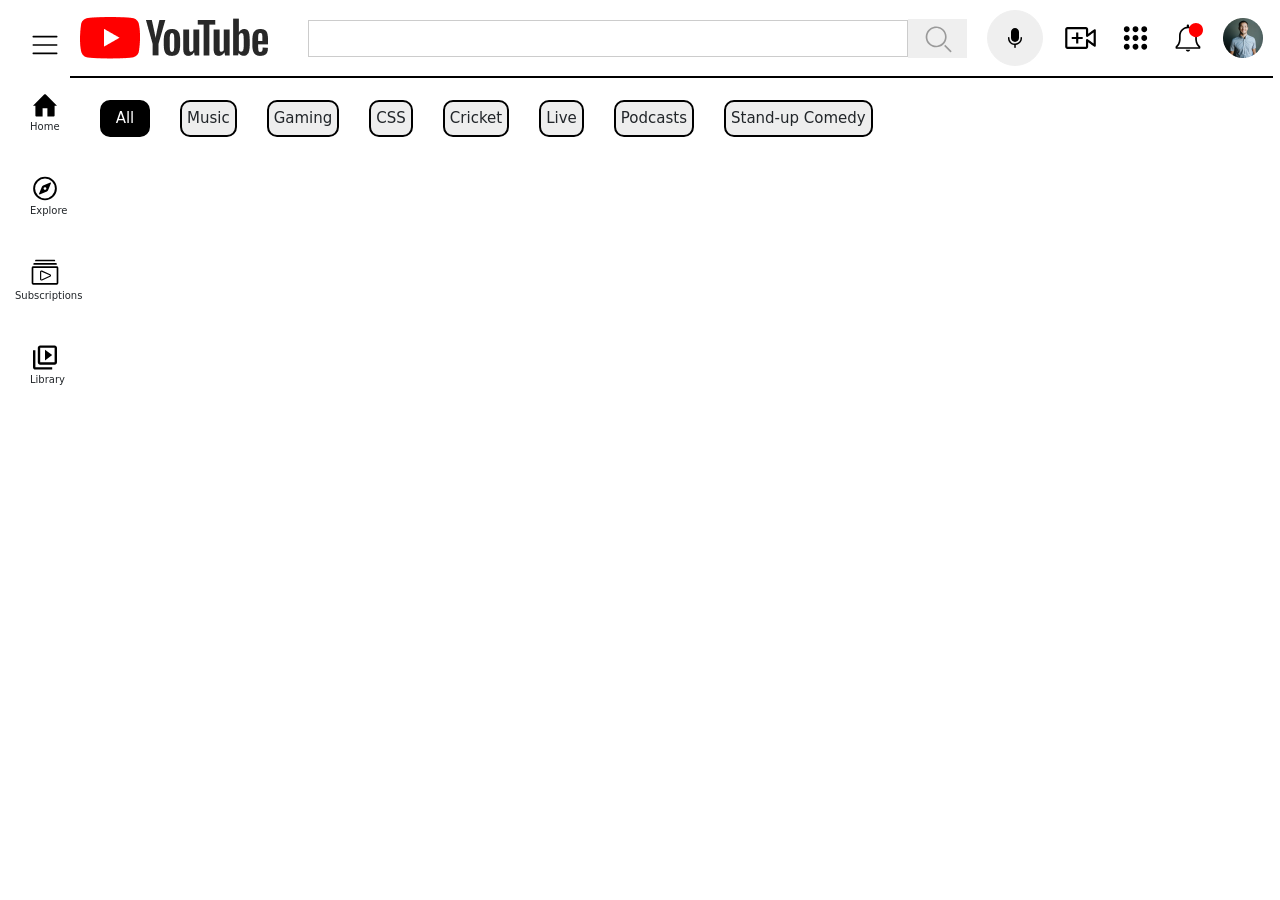
==== inde.html @ 487fbca1 "navbar added" ====
<!DOCTYPE html>
<html lang="en">
<head>
    <meta charset="UTF-8">
    <meta name="viewport" content="width=device-width, initial-scale=1.0">
    <title>Youtube Clone</title>
    <link rel="stylesheet" href="style.css">
    <link href="https://cdn.jsdelivr.net/npm/bootstrap@5.3.2/dist/css/bootstrap.min.css" rel="stylesheet" integrity="sha384-T3c6CoIi6uLrA9TneNEoa7RxnatzjcDSCmG1MXxSR1GAsXEV/Dwwykc2MPK8M2HN" crossorigin="anonymous">
    <link rel="preconnect" href="https://fonts.googleapis.com">
<link rel="preconnect" href="https://fonts.gstatic.com" crossorigin>
<link href="https://fonts.googleapis.com/css2?family=Roboto:ital,wght@0,100;0,300;0,400;0,500;0,700;0,900;1,100;1,300;1,400;1,500;1,700;1,900&display=swap" rel="stylesheet">
</head>
<body>
  <div>
    <aside>
        <div class="side-icons">
            <img class="icons" src="./Icons/bars.svg" alt="Menu">
        </div>
        <div>
            <img class="icons" src="./Icons/home.svg" alt="Home">
            <p>Home</p>
        </div>
        <div>
            <img class="icons" src="./Icons/compass.svg" alt="Explore">
            <p>Explore</p>
        </div>
        <div>
            <img class="icons" src="./Icons/video-gallary.svg" alt="Subscriptions">
            <p class="subs">Subscriptions</p>
        </div>
        <div>
            <img class="icons" src="./Icons/video-library.svg" alt="Library">
            <p>Library</p>
        </div>
    </aside>
  </div>
  <header>
    <div>
        <nav>
            <img src="./Assets/youtube-logo.png" alt="Logo">
            <label for="search"></label>
            <input type="search" id="search">
            <img class="search"  src="./Icons/search.svg" alt="Search">
            <img class="mic" src="./Icons/mic.svg" alt="Mic">
            <img src="./Icons/video-add.svg" alt="Video Add">
            <img src="./Icons/dot-grid.svg" alt="Dot Grid">
            <img src="./Icons/bell.svg" alt="Bell">
            <img src="./Assets/avatar.png" alt="Avatar  ">
        </nav>
    </div>
    <div class="d-flex gap-5     tag-section fs-4 justify-content-evenly">
        <div class="tag-dark">All</div>
        <div class="tags">Music</div>
        <div class="tags">Gaming</div>
        <div class="tags">CSS</div>
        <div class="tags">Cricket</div>
        <div class="tags">Live</div>
        <div class="tags">Podcasts</div>
        <div class="tags">Stand-up Comedy</div>

    </div>

  </header>













    <script src="https://cdn.jsdelivr.net/npm/bootstrap@5.3.2/dist/js/bootstrap.bundle.min.js" integrity="sha384-C6RzsynM9kWDrMNeT87bh95OGNyZPhcTNXj1NW7RuBCsyN/o0jlpcV8Qyq46cDfL" crossorigin="anonymous"></script>
</body>
</html>
---- style.css ----
*{margin: 0;
padding: 0;
box-sizing: border-box;}

html{font-size: 62.5%;}


aside{padding: 30px;
display: flex;
flex-direction: column;
gap: 30px;}

.icons{width: 30px;}

.subs{margin-left: -15px;}

.search{background-color: #efefef;
padding: 5px 15px;
margin-left:-20px ;}


nav {
    display: flex;
    justify-content: space-between;
    align-items:center;
    position: fixed;
    top: 0;
    gap: 20px;
    margin-left: 70px;
    padding: 10px;
    border-bottom: 2px solid black;
  }

 input{min-width: 600px;
    padding: 10px 20px;
    border: 0.5px solid #ccc;} 

.mic{border: 1px solid #efefef;
background-color: #efefef;
border-radius: 50%;
padding: 15px;}    

.tag-dark{background-color: black;
border: 2px solid black;
padding: 5px;
width: 50px;
text-align: center;
border-radius:10px;
color: white;}

.tag-section{max-width: 1000px;
position: fixed;
top: 100px;
left: 100px;}


.tags{border: 2px solid black;
padding: 5px;
border-radius: 10px;
background-color: #eeeeee;}
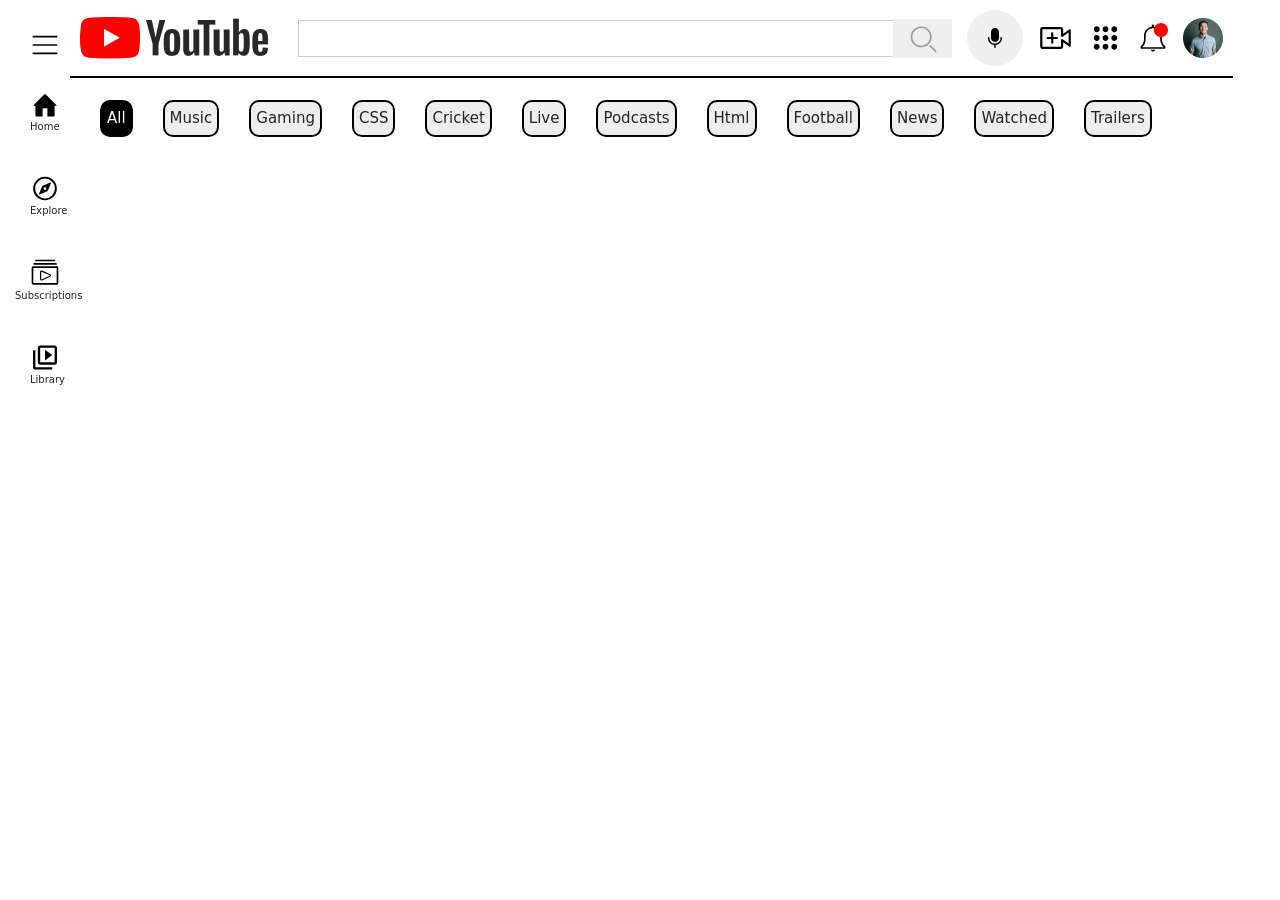
==== commit fb2ce511: "navbar added" ====
--- a/inde.html
+++ b/inde.html
@@ -14,22 +14,22 @@
   <div>
     <aside>
         <div class="side-icons">
-            <img class="icons" src="./Icons/bars.svg" alt="Menu">
+            <img class="icons pointer" src="./Icons/bars.svg" alt="Menu">
         </div>
         <div>
-            <img class="icons" src="./Icons/home.svg" alt="Home">
+            <img class="icons pointer" src="./Icons/home.svg" alt="Home">
             <p>Home</p>
         </div>
         <div>
-            <img class="icons" src="./Icons/compass.svg" alt="Explore">
+            <img class="icons pointer" src="./Icons/compass.svg" alt="Explore">
             <p>Explore</p>
         </div>
         <div>
-            <img class="icons" src="./Icons/video-gallary.svg" alt="Subscriptions">
+            <img class="icons pointer" src="./Icons/video-gallary.svg" alt="Subscriptions">
             <p class="subs">Subscriptions</p>
         </div>
         <div>
-            <img class="icons" src="./Icons/video-library.svg" alt="Library">
+            <img class="icons pointer" src="./Icons/video-library.svg" alt="Library">
             <p>Library</p>
         </div>
     </aside>
@@ -37,26 +37,30 @@
   <header>
     <div>
         <nav>
-            <img src="./Assets/youtube-logo.png" alt="Logo">
+            <img class="pointer" src="./Assets/youtube-logo.png" alt="Logo">
             <label for="search"></label>
             <input type="search" id="search">
-            <img class="search"  src="./Icons/search.svg" alt="Search">
-            <img class="mic" src="./Icons/mic.svg" alt="Mic">
-            <img src="./Icons/video-add.svg" alt="Video Add">
-            <img src="./Icons/dot-grid.svg" alt="Dot Grid">
-            <img src="./Icons/bell.svg" alt="Bell">
-            <img src="./Assets/avatar.png" alt="Avatar  ">
+            <img class="search pointer"  src="./Icons/search.svg" alt="Search">
+            <img class="mic pointer" src="./Icons/mic.svg" alt="Mic">
+            <img class="pointer hover" src="./Icons/video-add.svg" alt="Video Add">
+            <img class="pointer hover" src="./Icons/dot-grid.svg" alt="Dot Grid">
+            <img class="pointer hover" src="./Icons/bell.svg" alt="Bell">
+            <img class="pointer" src="./Assets/avatar.png" alt="Avatar  ">
         </nav>
     </div>
     <div class="d-flex gap-5     tag-section fs-4 justify-content-evenly">
-        <div class="tag-dark">All</div>
-        <div class="tags">Music</div>
-        <div class="tags">Gaming</div>
-        <div class="tags">CSS</div>
-        <div class="tags">Cricket</div>
-        <div class="tags">Live</div>
-        <div class="tags">Podcasts</div>
-        <div class="tags">Stand-up Comedy</div>
+        <div class="tag-dark pointer">All</div>
+        <div class="tags pointer">Music</div>
+        <div class="tags pointer">Gaming</div>
+        <div class="tags pointer">CSS</div>
+        <div class="tags pointer">Cricket</div>
+        <div class="tags pointer">Live</div>
+        <div class="tags pointer">Podcasts</div>
+        <div class="tags pointer">Html</div>
+        <div class="tags pointer">Football</div>
+        <div class="tags pointer">News</div>
+        <div class="tags pointer">Watched</div>
+        <div class="tags pointer">Trailers</div>
 
     </div>
 
--- a/style.css
+++ b/style.css
@@ -25,10 +25,11 @@
     align-items:center;
     position: fixed;
     top: 0;
-    gap: 20px;
+    gap: 15px;
     margin-left: 70px;
     padding: 10px;
     border-bottom: 2px solid black;
+    max-width: 1200px;
   }
 
  input{min-width: 600px;
@@ -39,6 +40,12 @@
 background-color: #efefef;
 border-radius: 50%;
 padding: 15px;}    
+
+.mic:hover{background-color: #ccc;}
+.search:hover{background-color: #ccc;}
+.hover:hover{background-color: #ccc;
+border-radius: 50%;
+padding:10px;}
 
 .tag-dark{background-color: black;
 border: 2px solid black;
@@ -57,4 +64,8 @@
 .tags{border: 2px solid black;
 padding: 5px;
 border-radius: 10px;
-background-color: #eeeeee;}+background-color: #eeeeee;}
+
+.pointer{cursor: pointer;}
+
+.tags:hover{background-color: #ccc;}
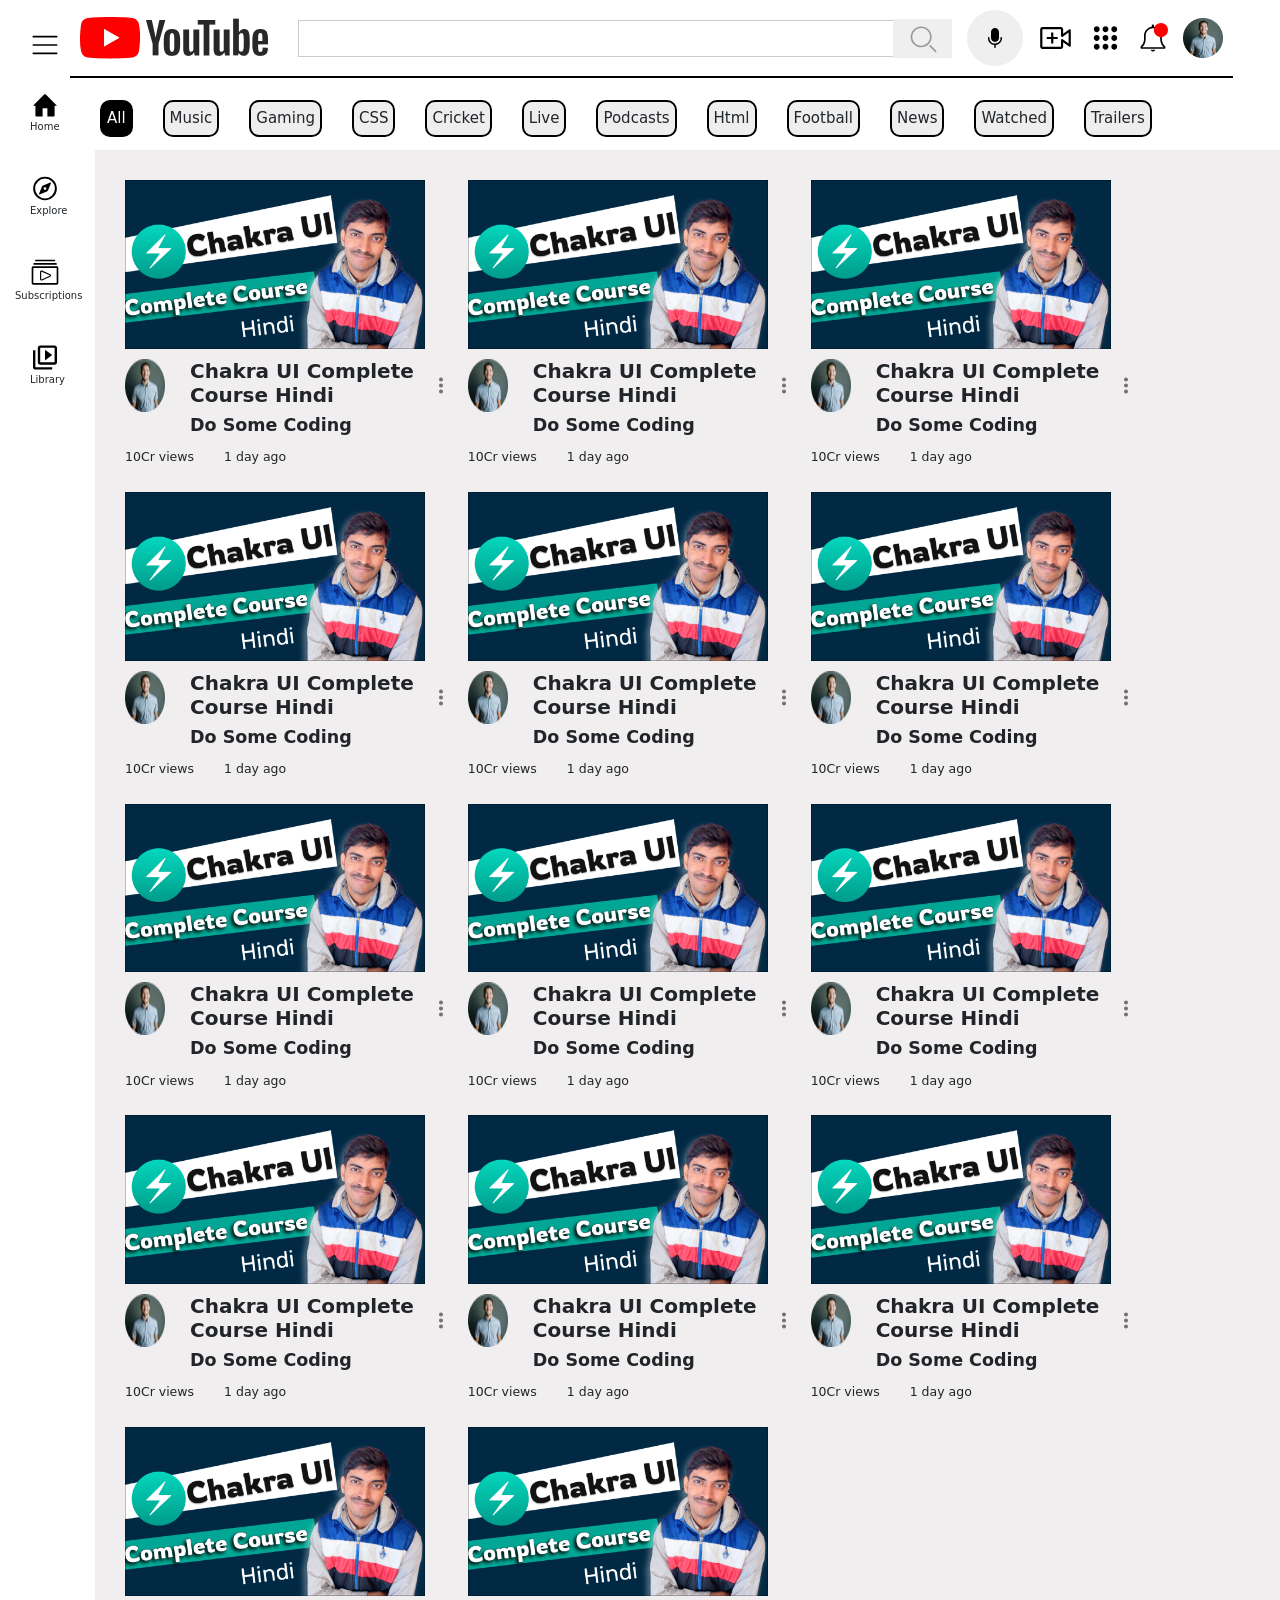
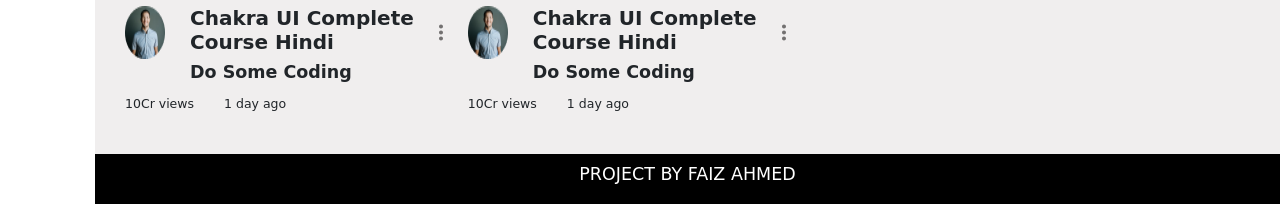
==== commit e0b58151: "project completed" ====
--- a/inde.html
+++ b/inde.html
@@ -36,8 +36,10 @@
   </div>
   <header>
     <div>
-        <nav>
-            <img class="pointer" src="./Assets/youtube-logo.png" alt="Logo">
+        <div>
+
+            <nav>
+                <img class="pointer" src="./Assets/youtube-logo.png" alt="Logo">
             <label for="search"></label>
             <input type="search" id="search">
             <img class="search pointer"  src="./Icons/search.svg" alt="Search">
@@ -61,10 +63,230 @@
         <div class="tags pointer">News</div>
         <div class="tags pointer">Watched</div>
         <div class="tags pointer">Trailers</div>
-
     </div>
-
-  </header>
+    </div>
+</header>
+<main>
+        <div class="p-5 d-flex gap-4 flex-wrap">
+            <div>
+                <div>
+                    <img class="thumbnail" src="./Assets/thumbnail.png" alt="Thumbnail">
+                </div>
+                <div class="mt-3 d-flex gap-4">
+                    <img src="./Assets/avatar.png" alt="Avatar">
+                    <h3 class="ms-3 fs-2 fw-bold">Chakra UI Complete <br /> Course Hindi</h3>
+                    <img src="./Icons/dots.svg" alt="Dots">
+                </div>
+                <p class="text fs-3 fw-bold">Do Some Coding</p>
+                <div class="d-flex fs-5  gap-5 ">
+                    <p>10Cr views</p>
+                    <p>1 day ago</p>
+                </div>
+            </div>
+            <div>
+                <div>
+                    <img class="thumbnail" src="./Assets/thumbnail.png" alt="Thumbnail">
+                </div>
+                <div class="mt-3 d-flex gap-4">
+                    <img src="./Assets/avatar.png" alt="Avatar">
+                    <h3 class="ms-3 fs-2 fw-bold">Chakra UI Complete <br /> Course Hindi</h3>
+                    <img src="./Icons/dots.svg" alt="Dots">
+                </div>
+                <p class="text fs-3 fw-bold ">Do Some Coding</p>
+                <div class="d-flex fs-5  gap-5 ">
+                    <p>10Cr views</p>
+                    <p>1 day ago</p>
+                </div>
+            </div>
+            <div>
+                <div>
+                    <img class="thumbnail" src="./Assets/thumbnail.png" alt="Thumbnail">
+                </div>
+                <div class="mt-3 d-flex gap-4">
+                    <img src="./Assets/avatar.png" alt="Avatar">
+                    <h3 class="ms-3 fs-2 fw-bold">Chakra UI Complete <br /> Course Hindi</h3>
+                    <img src="./Icons/dots.svg" alt="Dots">
+                </div>
+                <p class="text fs-3 fw-bold ">Do Some Coding</p>
+                <div class="d-flex fs-5  gap-5 ">
+                    <p>10Cr views</p>
+                    <p>1 day ago</p>
+                </div>
+            </div>
+            <div>
+                <div>
+                    <img class="thumbnail" src="./Assets/thumbnail.png" alt="Thumbnail">
+                </div>
+                <div class="mt-3 d-flex gap-4">
+                    <img src="./Assets/avatar.png" alt="Avatar">
+                    <h3 class="ms-3 fs-2 fw-bold">Chakra UI Complete <br /> Course Hindi</h3>
+                    <img src="./Icons/dots.svg" alt="Dots">
+                </div>
+                <p class="text fs-3 fw-bold ">Do Some Coding</p>
+                <div class="d-flex fs-5  gap-5 ">
+                    <p>10Cr views</p>
+                    <p>1 day ago</p>
+                </div>
+            </div>
+            <div>
+                <div>
+                    <img class="thumbnail" src="./Assets/thumbnail.png" alt="Thumbnail">
+                </div>
+                <div class="mt-3 d-flex gap-4">
+                    <img src="./Assets/avatar.png" alt="Avatar">
+                    <h3 class="ms-3 fs-2 fw-bold">Chakra UI Complete <br /> Course Hindi</h3>
+                    <img src="./Icons/dots.svg" alt="Dots">
+                </div>
+                <p class="text fs-3 fw-bold ">Do Some Coding</p>
+                <div class="d-flex fs-5  gap-5 ">
+                    <p>10Cr views</p>
+                    <p>1 day ago</p>
+                </div>
+            </div>
+            <div>
+                <div>
+                    <img class="thumbnail" src="./Assets/thumbnail.png" alt="Thumbnail">
+                </div>
+                <div class="mt-3 d-flex gap-4">
+                    <img src="./Assets/avatar.png" alt="Avatar">
+                    <h3 class="ms-3 fs-2 fw-bold">Chakra UI Complete <br /> Course Hindi</h3>
+                    <img src="./Icons/dots.svg" alt="Dots">
+                </div>
+                <p class="text fs-3 fw-bold ">Do Some Coding</p>
+                <div class="d-flex fs-5  gap-5 ">
+                    <p>10Cr views</p>
+                    <p>1 day ago</p>
+                </div>
+            </div>
+            <div>
+                <div>
+                    <img class="thumbnail" src="./Assets/thumbnail.png" alt="Thumbnail">
+                </div>
+                <div class="mt-3 d-flex gap-4">
+                    <img src="./Assets/avatar.png" alt="Avatar">
+                    <h3 class="ms-3 fs-2 fw-bold">Chakra UI Complete <br /> Course Hindi</h3>
+                    <img src="./Icons/dots.svg" alt="Dots">
+                </div>
+                <p class="text fs-3 fw-bold ">Do Some Coding</p>
+                <div class="d-flex fs-5  gap-5 ">
+                    <p>10Cr views</p>
+                    <p>1 day ago</p>
+                </div>
+            </div>
+            <div>
+                <div>
+                    <img class="thumbnail" src="./Assets/thumbnail.png" alt="Thumbnail">
+                </div>
+                <div class="mt-3 d-flex gap-4">
+                    <img src="./Assets/avatar.png" alt="Avatar">
+                    <h3 class="ms-3 fs-2 fw-bold">Chakra UI Complete <br /> Course Hindi</h3>
+                    <img src="./Icons/dots.svg" alt="Dots">
+                </div>
+                <p class="text fs-3 fw-bold ">Do Some Coding</p>
+                <div class="d-flex fs-5  gap-5 ">
+                    <p>10Cr views</p>
+                    <p>1 day ago</p>
+                </div>
+            </div>
+            <div>
+                <div>
+                    <img class="thumbnail" src="./Assets/thumbnail.png" alt="Thumbnail">
+                </div>
+                <div class="mt-3 d-flex gap-4">
+                    <img src="./Assets/avatar.png" alt="Avatar">
+                    <h3 class="ms-3 fs-2 fw-bold">Chakra UI Complete <br /> Course Hindi</h3>
+                    <img src="./Icons/dots.svg" alt="Dots">
+                </div>
+                <p class="text fs-3 fw-bold ">Do Some Coding</p>
+                <div class="d-flex fs-5  gap-5 ">
+                    <p>10Cr views</p>
+                    <p>1 day ago</p>
+                </div>
+            </div>
+            <div>
+                <div>
+                    <img class="thumbnail" src="./Assets/thumbnail.png" alt="Thumbnail">
+                </div>
+                <div class="mt-3 d-flex gap-4">
+                    <img src="./Assets/avatar.png" alt="Avatar">
+                    <h3 class="ms-3 fs-2 fw-bold">Chakra UI Complete <br /> Course Hindi</h3>
+                    <img src="./Icons/dots.svg" alt="Dots">
+                </div>
+                <p class="text fs-3 fw-bold ">Do Some Coding</p>
+                <div class="d-flex fs-5  gap-5 ">
+                    <p>10Cr views</p>
+                    <p>1 day ago</p>
+                </div>
+            </div>
+            <div>
+                <div>
+                    <img class="thumbnail" src="./Assets/thumbnail.png" alt="Thumbnail">
+                </div>
+                <div class="mt-3 d-flex gap-4">
+                    <img src="./Assets/avatar.png" alt="Avatar">
+                    <h3 class="ms-3 fs-2 fw-bold">Chakra UI Complete <br /> Course Hindi</h3>
+                    <img src="./Icons/dots.svg" alt="Dots">
+                </div>
+                <p class="text fs-3 fw-bold ">Do Some Coding</p>
+                <div class="d-flex fs-5  gap-5 ">
+                    <p>10Cr views</p>
+                    <p>1 day ago</p>
+                </div>
+            </div>
+            <div>
+                <div>
+                    <img class="thumbnail" src="./Assets/thumbnail.png" alt="Thumbnail">
+                </div>
+                <div class="mt-3 d-flex gap-4">
+                    <img src="./Assets/avatar.png" alt="Avatar">
+                    <h3 class="ms-3 fs-2 fw-bold">Chakra UI Complete <br /> Course Hindi</h3>
+                    <img src="./Icons/dots.svg" alt="Dots">
+                </div>
+                <p class="text fs-3 fw-bold ">Do Some Coding</p>
+                <div class="d-flex fs-5  gap-5 ">
+                    <p>10Cr views</p>
+                    <p>1 day ago</p>
+                </div>
+            </div>
+            <div>
+                <div>
+                    <img class="thumbnail" src="./Assets/thumbnail.png" alt="Thumbnail">
+                </div>
+                <div class="mt-3 d-flex gap-4">
+                    <img src="./Assets/avatar.png" alt="Avatar">
+                    <h3 class="ms-3 fs-2 fw-bold">Chakra UI Complete <br /> Course Hindi</h3>
+                    <img src="./Icons/dots.svg" alt="Dots">
+                </div>
+                <p class="text fs-3 fw-bold ">Do Some Coding</p>
+                <div class="d-flex fs-5  gap-5 ">
+                    <p>10Cr views</p>
+                    <p>1 day ago</p>
+                </div>
+            </div>
+            <div>
+                <div>
+                    <img class="thumbnail" src="./Assets/thumbnail.png" alt="Thumbnail">
+                </div>
+                <div class="mt-3 d-flex gap-4">
+                    <img src="./Assets/avatar.png" alt="Avatar">
+                    <h3 class="ms-3 fs-2 fw-bold">Chakra UI Complete <br /> Course Hindi</h3>
+                    <img src="./Icons/dots.svg" alt="Dots">
+                </div>
+                <p class="text fs-3 fw-bold ">Do Some Coding</p>
+                <div class="d-flex fs-5  gap-5 ">
+                    <p>10Cr views</p>
+                    <p>1 day ago</p>
+                </div>
+            </div>
+        </div>
+        <div class="bg-black name text-white fw-bold text-center">
+            <h3>PROJECT BY FAIZ AHMED</h3>
+        </div>
+    </main>
+           
+    
+
+
 
 
 
--- a/style.css
+++ b/style.css
@@ -3,7 +3,6 @@
 box-sizing: border-box;}
 
 html{font-size: 62.5%;}
-
 
 aside{padding: 30px;
 display: flex;
@@ -23,7 +22,7 @@
     display: flex;
     justify-content: space-between;
     align-items:center;
-    position: fixed;
+    position: absolute;
     top: 0;
     gap: 15px;
     margin-left: 70px;
@@ -56,7 +55,7 @@
 color: white;}
 
 .tag-section{max-width: 1000px;
-position: fixed;
+position:absolute;
 top: 100px;
 left: 100px;}
 
@@ -68,4 +67,20 @@
 
 .pointer{cursor: pointer;}
 
-.tags:hover{background-color: #ccc;}+.tags:hover{background-color: #ccc;}
+
+.thumbnail{width: 300px;}
+
+main{position: absolute;
+top: 150px;
+left: 95px;
+background-color: #f0eeee;}
+
+.text{margin-left: 65px;}
+
+
+footer{position: absolute;}
+
+.name{width: 100% ;
+height: 50px;
+padding: 10px;}
